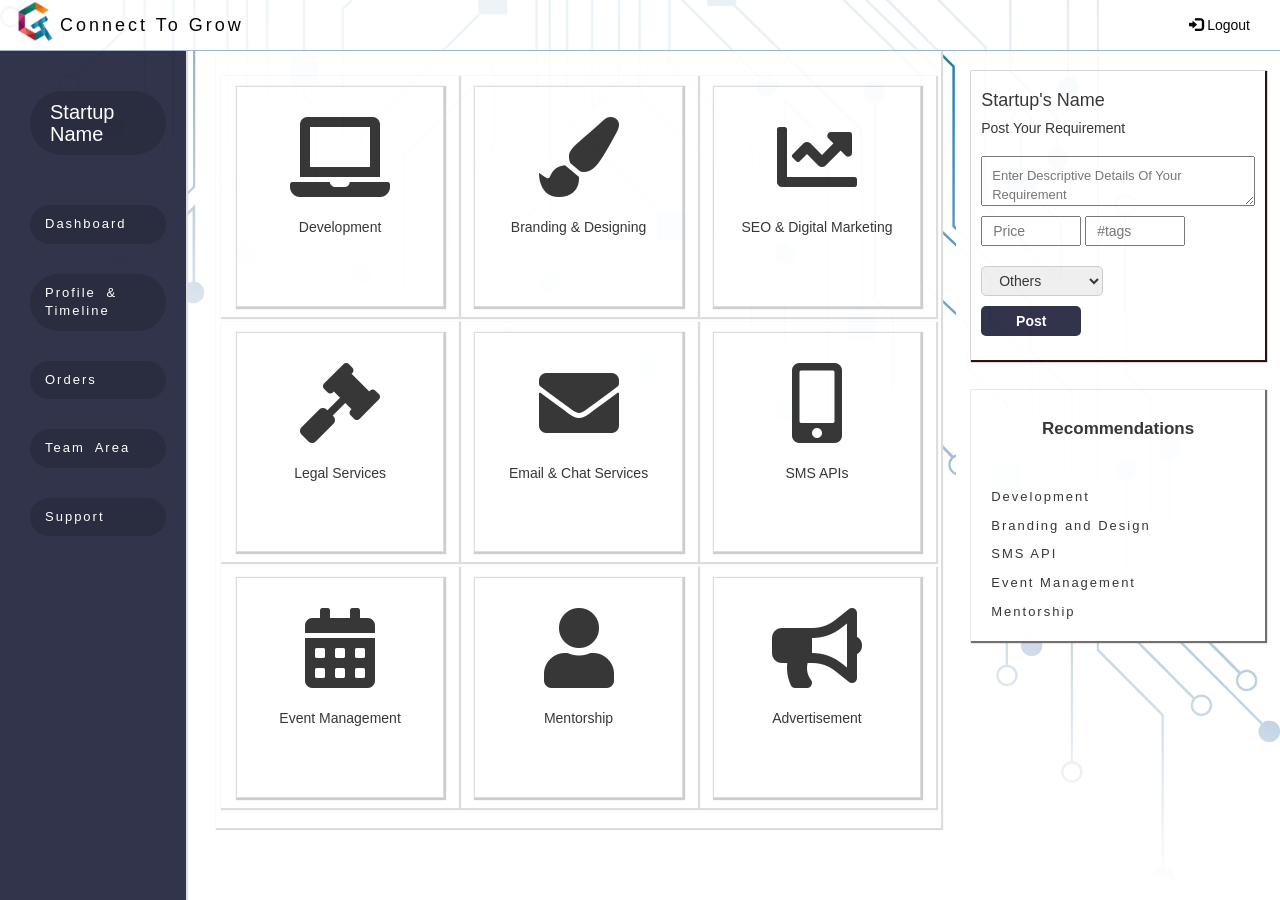
==== pages/home.html @ d9e1354b "Initial Commit" ====
<html>
<head>
	<title>Connect To Grow</title>

	<meta charset="utf-8">

    <meta http-equiv="X-UA-Compatible" content="IE=edge">

    <meta name="theme-color" content="#fff">

    <meta name="viewport" content="width=device-width, initial-scale=1.0">

    <link rel="manifest" href="manifest.json">

    <link rel="stylesheet" type="text/css" href="../css/style.css">
    <link rel="stylesheet" type="text/css" href="../css/loader.css">
    <link rel="stylesheet" type="text/css" href="../css/orders.css">
		<link rel="stylesheet" type="text/css" href="../css/teamarea.css">
		<link rel="stylesheet" type="text/css" href="../css/support.css">
    <link rel="stylesheet" type="text/css" href="../css/profile.css">
    <link rel="stylesheet" type="text/css" href="../css/animate.css">
    <link rel="icon" type="image/png" sizes="96x96" href="../images/favicon.png">
		<script type="text/javascript" src="../js/backend.js"></script>
		<script type="text/javascript" src="../js/api.rpc.js"></script>
		<script>
		async function apihandler(api)
		{
				if((await api.islogin()).data.login==false)
					window.location.href = "/";
		}
		setAPI(apihandler);
		</script>

    <style type="text/css">
      .defaultcont
      {
        /* background-image: url('../images/bg3.png');
        background-size: cover; */
        min-height: 100%;
        min-height: 100% !important;
      }
      body{
        background-image: url('../images/bg3.png');
        background-size: cover;
        background-position-y: 102%;
      }

    .brandname{
      font-family: calibri;
      float: left;
      line-height: 0.357 !important;
			font-size: 25px;
    }
    </style>

  </head>
<body class="animated fadeIn">
	<nav class="navbar navbar-inverse header" >
  <div class="container-fluid">
    <div class="navbar-header">
			<img src="../images/logo.png" class="logos">
      <a class="navbar-brand" href="#homenew" style="color:#000;">Connect To Grow</a>
			<button type="button" class="navbar-toggle" data-toggle="collapse" data-target="#myNavbar" id="hamburger">
        <span class="icon-bar" style="background:#000;"></span>
        <span class="icon-bar"style="background:#000;"></span>
        <span class="icon-bar"style="background:#000;"></span>
      </button>
    </div>
    <div class="collapse navbar-collapse in" id="myNavbar">
				<div class="profiledata" id="collapseconsole" style="margin-left:-15px;margin-right:-15px;">
					<h2 id="startup_cap_dash_1">Startup Name</h2>
					<ul class="menu">
						<a href="#homenew"><li>Dashboard</li></a>
						<a href="#profile"><li>Profile & Timeline</li></a>
						<a href="#orders"><li>Orders</li></a>
						<a href="#teamarea"><li>Team Area</li></a>
						<a href="#support"><li>Support</li></a>
						<a href="#" onclick="logout();"><li>Logout</li></a>
					</ul>
				</div>

      <ul class="nav navbar-nav navbar-right" id="navlogout">
        <li><a href="#" style="color:#000;" onclick="logout();"><span class="glyphicon glyphicon-log-in" style="color: #000;"></span> Logout</a></li>
      </ul>
    </div>
  </div>
</nav>
	<div class="row maincont" id=mainRow>
		<div class="col-sm-2 profile" >
			<div class="profiledata" id="mainconsole">
				<h2 id="startup_cap_dash_2">Startup Name</h2>
				<ul class="menu">
					<a href="#homenew"><li>Dashboard</li></a>
					<a href="#profile"><li>Profile & Timeline</li></a>
					<a href="#orders"><li>Orders</li></a>
					<a href="#teamarea"><li>Team Area</li></a>
					<a href="#support"><li>Support</li></a>
				</ul>
			</div>
		</div>

    </div>
    <!-- Sections will come here -->
  </body>
  <link rel="stylesheet" href="https://use.fontawesome.com/releases/v5.0.9/css/all.css" integrity="sha384-5SOiIsAziJl6AWe0HWRKTXlfcSHKmYV4RBF18PPJ173Kzn7jzMyFuTtk8JA7QQG1" crossorigin="anonymous">

  <script src="https://code.jquery.com/jquery-3.2.1.min.js" integrity="sha256-hwg4gsxgFZhOsEEamdOYGBf13FyQuiTwlAQgxVSNgt4=" crossorigin="anonymous"></script>

    <link rel="stylesheet" href="https://cdnjs.cloudflare.com/ajax/libs/font-awesome/4.7.0/css/font-awesome.min.css">

    <script type="text/javascript" src="https://maxcdn.bootstrapcdn.com/bootstrap/3.3.7/js/bootstrap.min.js"></script>

    <link rel="stylesheet" type="text/css" href="https://maxcdn.bootstrapcdn.com/bootstrap/3.3.7/css/bootstrap.min.css">

    <link rel="stylesheet" href="https://use.fontawesome.com/releases/v5.0.9/css/all.css" integrity="sha384-5SOiIsAziJl6AWe0HWRKTXlfcSHKmYV4RBF18PPJ173Kzn7jzMyFuTtk8JA7QQG1" crossorigin="anonymous">

    <link href="https://fonts.googleapis.com/css?family=Josefin+Sans|Passion+One|Prompt" rel="stylesheet">

    <link href="https://fonts.googleapis.com/css?family=Fira+Sans" rel="stylesheet">

      <script  src="../js/loader.js"></script>
      <script type="text/javascript" src="../js/fetchClient.js"></script>
      <script type="text/javascript">
            var allModules={};
            const mainBox=document.getElementById('mainRow');
            const sideBarHTML=mainBox.innerHTML;
            async function getModule(fileName)
            {
                if(allModules[fileName])return allModules[fileName]
                debugger;
                var html=await fetch("/pages/"+fileName+'.html').then((d)=>d.text());
                allModules[fileName]=html;
                return html;
            }
            async function showModule(html) {
                  mainBox.innerHTML=sideBarHTML+html;
                  func();
                  hamburger.click();
            }
            async function loadModule(fileName)
            {
                showModule(loaderHTML)
                showModule(await getModule(fileName));
            }
      </script>
      <template id=loaderTemplate ><div class="col-sm-10 defaultcont" style="">

        <div id="loader">

            <div class='body'>
            <span>
              <span></span>
              <span></span>
              <span></span>
              <span></span>
            </span>
            <div class='base'>
              <span></span>
              <div class='face'></div>
            </div>
            </div>
            <div class='longfazers'>
            <span></span>
            <span></span>
            <span></span>
            <span></span>
            </div>
            <div id="l">
            <h1>Redirecting</h1>
            </div>

            </div>
      </template>
      <script>
        var loaderHTML=document.querySelector('#loaderTemplate').innerHTML;
        showModule(loaderHTML);
      </script><script>
      function extractAndCallHashFunc(url)
      {
        var fileName=url.split('#')[1];
          loadModule(fileName);

      }
      window.onhashchange=(e)=>extractAndCallHashFunc(e.newURL);
      document.location.hash?extractAndCallHashFunc(document.location.hash):document.location.hash='homenew';
      </script>
      <script type="text/javascript">
         async function myFunction(val){
           debugger
           var serviceName=val.innerText.trim();
           var deals=await api.deals.getDeal([],{service:{shortDescription:serviceName}})
              var posts= ``
              for(let each of deals.data)
              {
                  posts+=`<div class="timeline"><div class="requests"><h1>${each.shortDescription}</h1><h5>By Startup Name</h5><hr><p>${each.longDescription}<br><p class="budget-display">5000</p></p><hr><button class="flag"><i class="fa fa-map-marker" aria-hidden="true"></i>Request</button><button class="money"><i class="fa fa-money" aria-hidden="true"></i>Apply</button><hr style="border: 2px solid #DBDBDB"></div></div>`
              }
      
             var id="#"+val.id;
             document.querySelector(id).parentNode.parentNode.parentNode.style.display="none";
             var node = document.querySelector("#"+val.id).childNodes[5];
             var html = node.innerHTML;
   					var filtersecmob='<div class="filtersecmobparent" style="float:right;margin-bottom:10px;"><span><strong>Sort By:</strong></span><select class="filtercategory"><option value="relevance">Relevance</option><option value="popularity">Popularity</option><option value="price-lowtohigh">Price -- Low to High</option><option value="price-hightolow">Price -- High to Low</option><option value="newest">Newest</option></select></div>'
   					var filtersec='<hr><ul class="filters"><strong>Sort By:</strong><li class="filteritem">Relevance</li><li class="filteritem">Popularity</li><li class="filteritem">Price -- Low to High</li><li class="filteritem">Price -- High to Low </li><li class="filteritem">Newest First</li></ul><hr style="border-color:#bfb9b9">'
             document.getElementById("dev-target").style.display="block";
             document.getElementById("dev-target").innerHTML='<div class="postsheader"><h2 style="display:inline">'+ html +'</h2><button class="goback" type="button" onclick="back(this)" id="return">Back</button>&nbsp;</div>'+filtersec+filtersecmob+'<div class="postsparent" style="overflow-y:scroll;height: calc(100% - 150px) !important;"> '+posts+'</div><div id="contain"></div>';
   					$(".filteritem").click(function(){
   						$(this).toggleClass("filteractive");
   					});

             }
             function back(element){
              document.getElementById("dev-target").style.display="none";
              document.querySelector('.midcontent').style.display="block";
             }
       </script>
			 <!--###################################### TeamAreaScript ############################################################-->
			 <script type="text/javascript">
			   var cards=`<div class="teamcards animated fadeIn">
					 <div class="row cardsrow">
						 <div class="col-sm-4" style="border-right: 1px solid #ccc;">
							 <div style="text-align:center;min-height:35%;"><br><br><img src="../images/startup.png" style="width: 100px;height:auto;"></div>
						 </div>
						 <div class="col-sm-8">
							 <p class="teammemberdetails">
								 <span class="teamfields">Member ID: </span><span>Team Name</span><br><br>
								 <span class="teamfields">Name:</span><span>Member Name</span><br><br>
								 <span class="teamfields">Designation: </span><span>Designation</span><br><br>
								 <span class="teamfields">Email:</span><span>Member Email</span><br><br>
								 <span class="teamfields">Contact Number:</span><span>Number</span><br><br>
							 </p>
							 <input type="submit" name="Submit" value="Remove" class="submit-btn removemember" onclick="this.parentElement.parentElement.parentElement.remove()">
						 </div>
					 </div>
				 </div>`
			   function addMember()
			   {
			     teamcardsparent.innerHTML+=cards;
			   }
				 function submitQuery()
				 {
					 if(supname.value==""||supemail.value==""||supcno.value==""||supquery.value=="")
					 {
						window.alert('Please fill the form correctly!');
					 }
					 else {
						 document.getElementById("queryform").reset();
						 window.alert('Your query has been submitted, we will contact you soon');

					 }

				 }


			 </script>
<script src="/js/deals.js"></script>
  </html>
---- css/style.css ----
html,body
{
	height: 100%;
	overflow-x: hidden;
	font-family: calibri;
	 scroll-behavior: smooth;
}

body > *
{
	opacity:0.98;
}
.bg
{
	height: 100%;
	background: url(../images/landing-bg-3.jpg) no-repeat center center fixed;
    -webkit-background-size: cover;
    -moz-background-size: cover;
    -o-background-size: cover;
    background-size: cover;
}
.bg-overlayer
{
	background-color: rgba(1,111,193,0.95);
	height: 100%;
	padding: 50px;
}
.bg-overlayer .dropdown-toggle
{
	background-color: transparent;
	border: 2px solid white;
	color: white;
	border-radius:2px;
	-webkit-transition:all 0.5s;
	height:40px;
	width: 40px;
	z-index: 3;
}
.bg-overlayer .dropdown-toggle:hover
{
	color: rgb(17,137,135);
	background-color: white;
}
.bg-overlayer .dropdown-toggle:focus
{
	outline: none;
}
.bg-overlayer .dropdown-menu
{
	margin-top: 20px;
}
.content h1
{
	font-family: 'Passion One', cursive;
	margin-top: 60px;
	font-size: 70px;
	margin-left: 20%;
	color: white;
}
.content .row .cool-sm-6
{
	padding-left: 20%;
}
.content .row .col-sm-6 p
{
	margin-left: 20%;
	color: #34403A;
	font-weight: bold;
	margin-bottom: 10px;
	font-size: 13px;
	font-family: 'Prompt', sans-serif;
}
.content .row .col-sm-6 p a
{
	color: #08415C;
	text-decoration: none;
}
.btn-xl
{
	border: 2px solid #F8333C;
	background-color:#F8333C;
	border-radius: 50px;
	height: 50px;
	width: 200px;
	color: white;
	font-size: 17px;
	display: inline-block;
	margin-top: 20px;
	margin-left: 20%;
	-webkit-transition:all 0.5s;
}
.btn-xl:hover
{
	background-color: transparent;
}
.btn-xl:focus
{
	outline: none;
}
.btn-xl-2
{
	border: 2px solid #00487C;
	background-color:transparent;
	border-radius: 50px;
	height: 50px;
	width: 200px;
	color: white;
	font-size: 17px;
	margin-left:20%;
	display: inline-block;
	margin-top: 20px;
	-webkit-transition:all 0.5s;
}
.btn-xl-2:hover
{
	background-color: #FFBA08;
}
.btn-xl-2:focus
{
	outline: none;
}
.section_2
{
	padding:50px;
	padding-left: 0px;
	padding-bottom: 20px;
}
.section_2 .row .col-sm-7
{
	padding-top: 60px;
}
.section_2 .row .col-sm-5
{
	padding-top: 30px;
}
.section_2 .row .col-sm-5 h1
{
	font-family: 'Josefin Sans', sans-serif;
	font-size: 30px;
	margin-bottom: 80px;
}
.section_2  .row .col-sm-5 p
{
	color: #545454;
	font-size: 15px;
	line-height: 20px;
}
.section_2 .row .col-sm-5 p h4
{
	font-weight:bolder;
	font-family: 'Passion One', cursive;
	display: inline;
	height: 40px;
}
.bullet
{
	display: inline-block;
	margin-right: 10px;
	height: 40px;
	width: 40px;
	border-radius: 50%;
	background-color:#35A7FF;
	padding: 10px;
	padding-left: 15px;
	color: white;
	font-weight: bolder;
}
.details
{
	margin-top: 20px;
	margin-bottom: 30px;
}
/*############################################################################################*/
.tags
{
	background-color: #2D3047;
	height: 100%;
	position: fixed;
	padding: 10px;
	color: white;
}
.tags h2
{
	font-size: 20px;
	margin-left: 10px;
	background-color:#25283B;
	padding: 10px;
	border-radius: 50px;
	padding-left: 20px;
}
.menu
{
	list-style: none;
	margin-left: -30px;
	margin-top: 50px;
}
.menu li
{
	margin-top: 30px;
	font-size: 13px;
	word-spacing: 5px;
	letter-spacing:2px;
	background-color: #25283B;
	border-radius: 50px;
	padding: 10px;
	padding-left: 15px;
}
.search-in
{
	width: 85%;
	margin-left: 10px;
	display: inline;
	background-color: #25283B;
	border: 0px;
	border-radius: 50px;
	border-top-right-radius:0px;
	border-bottom-right-radius:0px;
	height: 30px;
	padding: 5px;
	padding-left: 10px;
}
.search-btn
{
	display: inline;
	background-color: #25283B;
	border: 0px;
	border-radius: 50px;
	border-top-left-radius:0px;
	border-bottom-left-radius:0px;
	height: 30px;
	padding: 5px;
	margin-left: -10px;
}
#search ::-webkit-input-placeholder
{
	font-family: 'Prompt', sans-serif;
	color: white;
	font-size: 15px;
}
/*#############################################################################################*/
.stories
{
	padding: 8px;
	background-color:#F0F0F0;
	min-height: 100%;
	padding-bottom: 10px;
}
.stories h1
{
	font-size: 20px;
	font-family: 'Fira Sans', sans-serif;
}
.stories h4
{
	font-weight: bolder;
	color:#696969;
}
.stories h5
{
	font-size: 12px;
	font-weight: bold;
}
.icon
{
	height: 50px;
}
.post
{
	background-color: white;
	border-radius: 10px;
	padding: 20px;
}
.txt-lg
{
	width: 100%;
	max-width: 100%;
	min-width: 100%;
	height: 50px;
	max-height: 300px;
	min-height: 50px;
	padding: 10px;
	font-size: 13px;
	margin-top: 10px;
}
.txt-sml
{
	height: 30px;
	width: 100px;
	margin-top: 10px;
	padding: 10px;
}
.submit-btn
{
	margin-top: 10px;
	border: 0px;
	height: 30px;
	width: 100px;
	background-color: #2D3047;
	color: white;
	font-weight: bold;
	border-radius: 5px;
}
.timeline
{
	background-color: white;
	border-radius: 5px;
	padding: 10px;
	margin-top: 5px;
}
.requests
{
	padding-left: 10px;
}
.requests h1
{
	font-weight: bolder;
	color: #383838;
}
.budget-display
{
	background-color: #D9D9D9;
	padding: 7px;
	font-weight: bolder;
	margin-top: 20px;
	width: 100px;
	text-align: center;

}
.flag
{
	border: 2px solid #D7263D;
	background-color: transparent;
	border-radius: 50px;
	height: 35px;
	width: auto;
	padding: 1px;
	color: #D7263D;
	font-weight: bold;
	padding-left: 10px;
	padding-right: 10px;
	margin-left: 20px;
	-webkit-transition:all 0.25s;
}
.flag:hover
{
	background-color: #D7263D;
	color: white;
}
.money
{
	border: 2px solid #FFC125;
	background-color: transparent;
	border-radius: 50px;
	height: 35px;
	width: auto;
	padding: 5px;
	color: #FFC125;
	font-weight: bold;
	padding-left: 10px;
	padding-right: 10px;
	margin-left: 20px;
}
/*##############################################################################################################*/
.head
{
	background-color: #55828B;
	padding: 5px;
	height:60px;
	padding-left: 15px;
	padding-right: 15px;
	color: white;
	font-weight: bold;
	font-size: 15px;
}
.head .icon
{
	margin-top: 0px;
}
.chat-option
{
	float: right;
	background-color: #55828B;
	height: 30px;
	width: 30px;
	border: 0px;
	margin-top: 10px;
}
.message-container
{
	height: 77%;
	background-image: url(../images/chat-bg.jpg);
	background-size: auto 80%;
	border: 1px solid #C9C9C9;
}
.attachments
{
	background-color: #55828B;
	height: 30px;
}
.attachments button
{
	border: 0px;
	height: 30px;
	background-color: transparent;
	color: white;
	margin-left: 20px;
}
.attachments button:focus
{
	outline: none;
}
.input
{
	border:1px solid #C9C9C9;
	background-color:white;
	height: 61px;
	border-bottom: none;
	padding: 10px;
}
.message-input-box
{
	width: 80%;
	border: 0px;
	height: 100%;
	font-size: 15px;
	background-color: transparent;
	border-bottom: 2px solid #55828B;
}
.message-input-box:focus
{
	outline: none;
}
.message-send
{
	color: #55828B;
	font-size: 35px;
	border: 0px;
	background-color: transparent;
}
.msg-left font
{
	background-color: #44AF69;
	padding: 10px;
	color: white;
	border-radius: 50px;
	max-width: 80%;
	margin-top: 20px;
}
.msg-left
{
	margin-top: 20px;
	margin-left: 10px;
}
/*##########################################################################################################*/
.contacts
{
	padding:10px;
	padding-top: 0px;
}
.contacts h3
{
	font-size: 15px;
	font-weight: bolder;
	color: #575757;
	word-spacing: 10px;
}
.contact-list .col-sm-3
{
	text-align: center;
}
.contact-icon
{
	height: 30px;
	width: 30px;
	background-color: #E16171;
	border-radius: 50%;
	padding: 7px;
	color: white;
}
.name
{
	font-weight: bolder;
	color: #575757;
	margin-left:-15px;
	margin-top: -3px;
}
.email
{
	font-weight: bold;
	font-size: 12px;
	margin-top: -9px;
	margin-left: -15px;
	color: #8A8A8A;
}
/*#########################################################################################*/
.login
{
	height: 100%;
	overflow: hidden;
}
.box-container
{
	background-color: #2D3047;
	min-height: 100% !important;
	text-align: center;
	padding:50px;
	padding-top: 80px;
	color: white;
}
.box-container h1
{
	font-family: 'Josefin Sans', sans-serif;
}
.txt-sml-2
{
	height: 50px;
	width: 60%;
	margin-top: 30px;
	border: 2px solid #25283B;
	background-color: #25283B;
	color: white;
	border-radius: 50px;
	font-size: 15px;
	padding: 10px;
	padding-left: 20px;
	font-weight: bolder;
	-webkit-transition:all 0.5s;
}
.txt-sml-2:focus
{
	outline: none;
	background-color:rgba(255,255,255,1);
	color: #595959;
}
.txt-sml:hover
{
	border: 2px solid #25283B;
	background-color:rgba(255,255,255,1);
	color: #595959;
}
.btn-sml-2
{
	height: 40px;
	border: 0px;
	background-color: white;
	width: 30%;
	color: #595959;
	font-weight: bolder;
	margin-top: 30px;
	border-radius: 2px;
}
.btn-sml-2:focus
{
	outline: none;
}
.box-container  a
{
	color: white;
}
.box-container font
{
	margin-right: 10px;
	margin-left: 10px;
}
.box-container-2, .box-container-4
{
	text-align: center;
	padding: 50px;

}
.logo-lg
{
	height: 150px;
}
.box-container-2 h1 , .box-container-4 h1
{
	font-family: 'Quicksand', sans-serif;
	letter-spacing: 5px;
	word-spacing: 10px;
}
.box-container-2 p
{
	padding-left: 100px;
	padding-right: 100px;
	margin-top: 30px;
	font-size: 19px;
	line-height: 32px;
	letter-spacing: 1.5px;
	word-spacing: 7px;
}
/*####################################################################################*/
.box-container-3
{
	background-color: #2D3047;
	min-height: 100% !important;
	color: white;
	padding: 50px;
	text-align: center;
	padding-top: 100px;
}
.box-container-3 h1
{
	font-family: 'Josefin Sans', sans-serif;
}
.box-container-3 p
{
	font-family: 'Josefin Sans', sans-serif;
	margin-top: 30px;
	letter-spacing: 1px;
	word-spacing: 3px;
}
.box-container-3 .btn-lg
{
	height: 50px;
	width: 300px;
	margin-top: 40px;
	border: 0px;
	background-color: #25283B;
	border-radius: 50px;
	font-size: 17px;
	font-family: 'Josefin Sans', sans-serif;
	text-align: center;
}
.box-container-3 .btn-lg:focus
{
	outline: none;
}
.box-container-4
{
	padding-right: 100px;
	padding-left: 100px;
}
.startup
{
	height: 200px;
	float: left;
}
.freelancer
{
	height: 200px;
	float: right;
}
.specialize
{
	padding: 25px;
	font-size: 24px;
	font-family: 'Josefin Sans', sans-serif;

}
.specialize font
{
	color: #66CD00;
	font-weight: bold;
}
.link-down
{
	height: 50px;
	margin-top: 80px;
	width: 30px;
	border: 0px;
	background-color:#5CACEE;
	border-radius: 50px;
	color: white;
	-webkit-animation-name:updown;
	-webkit-animation-duration:3s;
	-webkit-animation-timing-function:linear;
	-webkit-animation-iteration-count:infinite;
}
@keyframes updown
{
	0%{margin-top: 80px;}
	50%{margin-top: 60px;}
	100%{margin-top: 80px;}
}
.link-down:focus
{
	outline: none;
}
.hidden
{
	display: none;
}
.error
{
	color: white;
	font-weight: bold;
	text-decoration: underline;
}
.success
{
	color: #006400;
	font-weight: bold;
	text-decoration: underline;
}
.center
{
	text-align: center !important;
}
.forgot-icon
{
	height: 150px;
}
.forgot-pass
{
	font-family: 'Passion One', cursive;
	color: #404040;
	letter-spacing: 1.5px;
	word-spacing: 5px;
	font-size: 50px;
	margin-top: 100px;
}
.forgot-pass-sub
{
	font-weight: bold;
	color: #ADADAD;
}
.txt-sml-3
{
	height: 40px;
	width: 300px;
	margin-top: 30px;
	border: 2px solid #DBDBDB;
	border-radius: 5px;
	padding: 10px;
}
.txt-sml-3:focus
{
	outline: none;
}
.link
{
	font-size: 12px;
	font-family: 'Josefin Sans', sans-serif;
}
.btn-sml-3
{
	height: 40px;
	padding: 10px;
	width:200px;
	background-color: #2D3047;
	color: white;
	border: 0px;
	border-radius: 5px;
	font-family: 'Josefin Sans', sans-serif;
	-webkit-transition:all 0.5s;
}
.btn-sml-3:hover
{
	background-color: #25283B;
}
.btn-sml-3:focus
{
	outline: none;
}
.bg-cont
{
	height: 100%;
}
.complete-reg
{
	height: 100%;
	background: url(../images/bg.jpg) no-repeat center center fixed;
    -webkit-background-size: cover;
    -moz-background-size: cover;
    -o-background-size: cover;
    background-size: cover;
    padding: 0px;
}
.overlayer
{
	width: 100%;
	height: 100%;
	background-color: rgba(58,67,91,0.95);
	padding-top: 80px;
	padding-right: 0px;
	padding-left: 0px;
}
.main-cont
{
	width: 65%;
	background-color: white;
	min-height:100px;
	margin: auto;
	border-radius: 5px;
	padding-top: 30px;
	padding-bottom: 30px;
	border-top-left-radius: 0px;
	border-top-right-radius: 0px;
}
.overlayer h1
{
	font-family: 'Josefin Sans', sans-serif;
	color: white;
	font-size: 25px;
	margin-bottom: 20px;
}
.over-head
{
	width: 65%;
	background-color:#30374D;
	height:70px;
	margin: auto;
	border-radius: 5px;
	padding-top:10px;
	border-bottom-left-radius: 0px;
	border-bottom-right-radius: 0px;
}
.main-cont h4
{
	font-family: 'Josefin Sans', sans-serif;
}
.main-cont p
{
	color: #5E5E5E;
}
.error-bg
{
	height: 100%;
	width: 100%;
	background: url(../images/world.jpg) no-repeat center center fixed;
    -webkit-background-size: cover;
    -moz-background-size: cover;
    -o-background-size: cover;
    background-size: cover;
    text-align: center;
}
.error-over-layer
{
	height: 100%;
	width: 100%;
	background-color:rgba(58,67,91,0.95);
	color: white;
	padding-top: 120px;
}
.error-over-layer h1
{
	margin-top: 0px;
	font-family: 'Josefin Sans', sans-serif;
	font-size: 80px;
}
.error-over-layer div
{
	margin: auto;
	width: 50%;
	font-family: 'Josefin Sans', sans-serif;
	margin-top: 50px;
	font-size: 17px;
}
.error-over-layer button
{
	height: 40px;
	width: 150px;
	color: black;
	background-color: rgba(255,255,255,0.9);
	border:0px;
	margin-top: 30px;
	border-radius: 5px;
	-webkit-transition:0.5s;
	margin-left: 20px;
}
.error-over-layer button:hover
{
	background-color: rgba(255,255,255,1);
}
/*################################################################################################################################*/
/*New CSS Home*/
.logo
{
	max-width: 40px;
	height: auto;

}
.logos{
float: left;
height: auto;
width: 40px;
margin-right: 5px;
}
.header
{
	border:0px !important;
  border-bottom: 1px solid #97b6d2 !important;
	border-radius:0px !important;

	background: #ffffffe8 !important;
	color: #000 !important;
	margin-bottom: 0px !important;

	/* padding:2%;
	margin-left: 50px !important;
	margin-right: 50px !important; */

}
#collapseconsole{
	display: none;
}
.search-container {
  float: right;
}
.nav_custom{
	background-color: #2D3047 !important;
}
.navbar-brand
{
		font-family: 'Quicksand', sans-serif;
    letter-spacing: 3px;
}
.maincont
{
	height: calc(100% - 51px);
	margin-right: 0px !important;
	/* margin-left: 20px !important;
	margin-right:20px !important; */

}
.profile
{
	/* min-height: 100% !important; */
}
.profiledata
{
	padding:20px;
	box-shadow: 1px 1px 1px 1px #ddd;
	background: #2D3047;
	color: white;
	min-height: 100% !important;
}
.profiledata h2
{
	font-size: 20px;
	margin-left: 10px;
	background-color: #25283B;
	padding: 10px;
	padding-left: 10px;
	border-radius: 50px;
	padding-left: 20px;
}
.services_suggestions
{
	padding: 10px;
	box-shadow: 1px 1px 1px 1px #716d6d;
}
.services_suggestions h2
{
	font-size: 17px;
	font-weight: bold;

}
.content
{
	padding: 20px;
	box-shadow: 1px 1px 1px 1px #ddd;
}
.menu_recom
{
	list-style: none;
	margin-left: -30px;
	margin-top: 50px;
}
.menu_recom li
{
	margin-top: 10px;
	font-size: 13px;
	letter-spacing:2px;

}
/*#########################################################Grid Style*/
.midcontent{
	padding: 20px;
	box-shadow: 1px 1px 1px 1px #ddd;
	max-height: 100%;
	/* overflow-y:scroll; */


}
.maincont
{
	overflow: hidden;
}
.searvicecont
{
	padding: 20px;
	border:1px solid #ddd;
	height: 26%;
	padding-top: 30px;
	box-sizing: border-box;
	text-align: center;
	box-shadow: 1px 1px 1px 1px #ccc;
}
.ficons{
	font-size: 80px !important;
}
.service
{
	margin-top: 5px;
}
.servicecol
{
	box-shadow: 1px 1px 1px 1px #ddd;
	/* //margin:1px; */
    padding: 10px 5px;
		cursor:pointer;
}
.searvicecont:before,.searvicecont:after{
  content:'';
  position:absolute;
  top:0;
  right:0;
  height:2px;
  width:0;
  background: black;
  transition:400ms ease all;
}
.searvicecont:after{
  right:inherit;
  top:inherit;
  left:0;
  bottom:0;
}
.searvicecont:hover:before,.searvicecont:hover:after{
  width:100%;
  transition:800ms ease all;
}
/* Filters Section */
.filters
{
	list-style: none;
}
.filters li
{
	display:inline-block;
	margin-left: 2%;
	height: 20px
}
.filters li:hover
{
	  border-bottom: 2px solid #2874f0;
		cursor: pointer;
}
.goback
{
	display: inline;
	float:right;
	border: 0px;
  height: 30px;
  background-color: #2D3047;
  color: white;
  font-weight: bold;
	width: 55px;
  border-radius: 5px;
}
.postsheader
{
	text-align: center;
}
.filtersecmobparent
{
	display: none;
}
/* After Grid*/
.serviceafter{
	display: none;
	padding: 20px;
    box-shadow: 1px 1px 1px 1px #ccc;
		height: calc(100% - 10px) !important;
}
.filteractive
{
	color: #2874f0;
	border-bottom: 2px solid #2874f0;
}
/*Dashboard Links*/
.menu a:visited
{
	color: #fff;
}
.menu a
{
	color:#fff;
}
.menu a:hover
{
	text-decoration: none;
	color:#fff;
}
/*Timeline headings*/
.requests h1
{
	font-size: 20px;
}
/* Req Form style */
.reqformcont
{
	box-shadow: 1px 1px 1px 1px #290d0d;
	padding: 10px;
	margin-top: 20px;
	margin-bottom: 10%;
}
select
{
	  padding: 5px;
    text-indent: 8;
    border: 1px solid #ccc;
    border-radius: 5px;
}
/* Getting Started CSS */
.aboutctgcont
{
	  font-size: 19px;
    line-height: 32px;
    letter-spacing: 1.5px;
    word-spacing: 7px;
}
/*Responsive CSS*/
@media screen and (max-width: 480px){

	.midcontent{

		max-height: none;
		overflow-y: unset !important;
	}
	.maincont {
	    margin-left: 20px !important;
	    margin-right: 20px !important;
			overflow: unset !important;
	}
	.ficons {
    	font-size: 60px !important;
	}
	.services_suggestions{

		display: none;
	}
	.brandname{
		   /* font-size: 6vw !important; */
	}
	.logos{
		margin-right:

		/* width: 10vw !important; */
	}
	#collapseconsole{
		display: block;
	}
	#mainconsole
	{
		display: none;
	}
	#navlogout
	{
		display: none;
	}
	.navbar-header
	{
		display: grid;
    height: 50px;
    grid-template-columns: 17px 50px 1fr 59px;
    width: calc(100% + 30px);
    justify-items: center;
	}
	.profiledata
	{
		min-height:70% !important;
	}
	.filtercategory{
		display: inline-block;
	}
	.filters
	{
		display: none;
	}
	.postsparent
	{

		clear:both;
	}
}
/* @media screen and (max-width: 1300px){

		body{
			overflow-y: unset !important;
		}

    .navbar-nav {
    float: left;
    margin: 0;
    width: 690px !important;
	}

	.navbar-nav>li {
    float: left;
    width: 115px !important;
    text-align: center !important;
	}
} */

@media only screen and (min-width: 1400px){

		.serviceafter
		{
			max-height: unset !important;

		}
		/* .postsparent
		{
			height: 80% !important;
			max-height: unset !important;
		} */
    /* .navbar-nav {
    float: left;
    margin: 0;
    width: 840px !important;
	}
	.navbar-nav>li {
    float: left;
    width: 140px !important;
    text-align: center !important;
	} */
}
@media only screen and (max-width: 768px){

	#collapseconsole{
		display: block;
	}
	#mainconsole
	{
		display: none;
	}
	#navlogout
	{
		display: none;
	}
	.profiledata
	{
		min-height:70% !important;
	}
	.filtercategory{
		display: inline-block;
	}
	.filters
	{
		display: none;
	}
	.postsparent
	{

		clear:both;
	}
	.services_suggestions{

		display: none;
	}
	.midcontent{

		max-height: none;
		overflow-y: unset !important;
	}
	.maincont {
			margin-left: 20px !important;
			margin-right: 20px !important;
			overflow: unset !important;
	}
	.maincont .col-sm-7
	{
		background: #ffffffd6;
	}
	.box-container-4
	{
		overflow-y: unset !important;
	}
	.login
	{
		overflow: unset;
	}
}
---- css/loader.css ----
@import url(https://fonts.googleapis.com/css?family=Open+Sans:300);
body {
  background-image: url('../bg.png');
  background-repeat: no-repeat;
  overflow-x: hidden;
}

#l h1 {
  position: absolute;
  font-family: 'Open Sans';
  font-weight: 600;
  font-size: 12px;
  text-transform: uppercase;
  left: 50%;
  top: 58%;
  margin-left: -20px;
}

.body {
  position: absolute;
  top: 50%;
  margin-left: -50px;
  left: 50%;
  animation: speeder .4s linear infinite;
}
.body > span {
  height: 5px;
  width: 35px;
  background: #000;
  position: absolute;
  top: -19px;
  left: 60px;
  border-radius: 2px 10px 1px 0;
}

.base span {
  position: absolute;
  width: 0;
  height: 0;
  border-top: 6px solid transparent;
  border-right: 100px solid #000;
  border-bottom: 6px solid transparent;
}
.base span:before {
  content: "";
  height: 22px;
  width: 22px;
  border-radius: 50%;
  background: #000;
  position: absolute;
  right: -110px;
  top: -16px;
}
.base span:after {
  content: "";
  position: absolute;
  width: 0;
  height: 0;
  border-top: 0 solid transparent;
  border-right: 55px solid #000;
  border-bottom: 16px solid transparent;
  top: -16px;
  right: -98px;
}

.face {
  position: absolute;
  height: 12px;
  width: 20px;
  background: #000;
  border-radius: 20px 20px 0 0;
  transform: rotate(-40deg);
  right: -125px;
  top: -15px;
}
.face:after {
  content: "";
  height: 12px;
  width: 12px;
  background: #000;
  right: 4px;
  top: 7px;
  position: absolute;
  transform: rotate(40deg);
  transform-origin: 50% 50%;
  border-radius: 0 0 0 2px;
}

.body > span > span:nth-child(1),
.body > span > span:nth-child(2),
.body > span > span:nth-child(3),
.body > span > span:nth-child(4) {
  width: 30px;
  height: 1px;
  background: #000;
  position: absolute;
  animation: fazer1 .2s linear infinite;
}

.body > span > span:nth-child(2) {
  top: 3px;
  animation: fazer2 .4s linear infinite;
}

.body > span > span:nth-child(3) {
  top: 1px;
  animation: fazer3 .4s linear infinite;
  animation-delay: -1s;
}

.body > span > span:nth-child(4) {
  top: 4px;
  animation: fazer4 1s linear infinite;
  animation-delay: -1s;
}

@keyframes fazer1 {
  0% {
    left: 0;
  }
  100% {
    left: -80px;
    opacity: 0;
  }
}
@keyframes fazer2 {
  0% {
    left: 0;
  }
  100% {
    left: -100px;
    opacity: 0;
  }
}
@keyframes fazer3 {
  0% {
    left: 0;
  }
  100% {
    left: -50px;
    opacity: 0;
  }
}
@keyframes fazer4 {
  0% {
    left: 0;
  }
  100% {
    left: -150px;
    opacity: 0;
  }
}
@keyframes speeder {
  0% {
    transform: translate(2px, 1px) rotate(0deg);
  }
  10% {
    transform: translate(-1px, -3px) rotate(-1deg);
  }
  20% {
    transform: translate(-2px, 0px) rotate(1deg);
  }
  30% {
    transform: translate(1px, 2px) rotate(0deg);
  }
  40% {
    transform: translate(1px, -1px) rotate(1deg);
  }
  50% {
    transform: translate(-1px, 3px) rotate(-1deg);
  }
  60% {
    transform: translate(-1px, 1px) rotate(0deg);
  }
  70% {
    transform: translate(3px, 1px) rotate(-1deg);
  }
  80% {
    transform: translate(-2px, -1px) rotate(1deg);
  }
  90% {
    transform: translate(2px, 1px) rotate(0deg);
  }
  100% {
    transform: translate(1px, -2px) rotate(-1deg);
  }
}
.longfazers {
  position: absolute;
  width: 100%;
  height: 100%;
}
.longfazers span {
  position: absolute;
  height: 2px;
  width: 20%;
  background: #000;
}
.longfazers span:nth-child(1) {
  top: 20%;
  animation: lf .6s linear infinite;
  animation-delay: -5s;
}
.longfazers span:nth-child(2) {
  top: 40%;
  animation: lf2 .8s linear infinite;
  animation-delay: -1s;
}
.longfazers span:nth-child(3) {
  top: 60%;
  animation: lf3 .6s linear infinite;
}
.longfazers span:nth-child(4) {
  top: 80%;
  animation: lf4 .5s linear infinite;
  animation-delay: -3s;
}

@keyframes lf {
  0% {
    left: 200%;
  }
  100% {
    left: -200%;
    opacity: 0;
  }
}
@keyframes lf2 {
  0% {
    left: 200%;
  }
  100% {
    left: -200%;
    opacity: 0;
  }
}
@keyframes lf3 {
  0% {
    left: 200%;
  }
  100% {
    left: -100%;
    opacity: 0;
  }
}
@keyframes lf4 {
  0% {
    left: 200%;
  }
  100% {
    left: -100%;
    opacity: 0;
  }
}
---- css/orders.css ----
.order-content{

	width: 100%;
	height: auto;
	box-shadow: 1px 1px 1px 1px #ccc;
}
.orders{

	width: 100%;
}
.order-list{

	width: 100%;
	padding: 10px;
	background: #fff;

}
.upper-section{

	padding: 10px;
	box-shadow: 1px 1px 1px 1px #ccc;

}
.main-content,.lower-section{

	padding-top: 5px;
    box-shadow: 1px 1px 1px 1px #ccc;
}
.billing-info,.delivery-info,.details-order{

	padding: 20px;
	padding-top: 50px;

}
.order-image{

	padding: 20px;
	text-align: center;
}
.item-image{

	padding: 12px;
	width:75%;
	height: auto;
}
.right{

	text-align: right;
}
.paragraph{

	margin :0 !important;
	padding: 5px;
}
@media only screen  and (max-width:480px){


	.right{

		text-align: left;
	}
	.mob-pad{
		padding: 15px;
	}

}
@media only screen  and (min-width:480px){

	.item-image{
		width: 60%;
	}
}
---- css/teamarea.css ----
.teamareacont
{
  min-height: 90%;
}
.teamareaheader
{
  margin-bottom: 10px;
  text-align: center;
  border-bottom: 1px solid #bbb5b5;
}
.teamcardscontainer
{
  max-height:calc(100% - 50px);
  overflow-y: auto;
}
.teamcards
{
  box-shadow: 2px 3px 4px 3px #bbb5b5;
  border-radius: 15px;
  background: #fff;
  margin:2px;
  display: inline-block;
  padding:5px;
}
 .teamfields
{
  font-weight: bold;
}
.teammemberdetails
{
  margin-top: 10px;
  margin-left: 15px;
  margin-right: 15px;
}
.addteamformcont
{
  padding:10px;
  box-shadow: 2px 3px 4px 3px #bbb5b5;
  text-align: center;

}
.teaminput
{
  margin-bottom: 10px;
  padding: 5px;
  width: 200px;

}
.teamarea
{
  margin-top:10px;
}
.cardsrow
{
  overflow: hidden;
}
.removemember
{
  float: right;
}
@media only screen and (max-width: 768px){

  .teamcards
  {
    margin-top: 20px;
  }
  .teamcardscontainer
  {
    overflow-y: unset;
    text-align: center;
  }
  .removemember
  {
    float: none;
    margin-left: auto;
    margin-right: auto;
  }
  .teamcardscontainer
  {
    max-height: unset;
  }
}
---- css/support.css ----
.sup-name{
  border: 1px solid #ccc;
  padding: 5px;
  text-indent: 8;
  width: 49%;
  border-radius: 5px;
}
.supportform
{
  max-width: 60%;
  margin: auto;
  margin-top: 10px;
}
.frmcontent
{

  	padding: 20px;
    box-shadow: 1px 1px 20px 1px #ddd;
    background: #f5f5f5;
}
.description{

	width: 98% ;
	padding: 10px ;
	text-indent: 8 ;
	border-radius: 5px;
	resize: none;
}
@media only screen and (max-width: 768px){

  .supportform
  {
    max-width:unset;
  }
}
---- css/profile.css ----
.profilecont
{
  width: 100%;
  height: 40%;
  background: #2d3047;
  padding-top: 120px;

}
.proflogo
{
  box-shadow: 0px 10px 8px #888888;
  width: 160px;
  height:180px;
  margin:auto;
  background: #fff;
}
.profpart2
{
  margin-top: 60px;
  margin-left: unset !important;
  margin-right: unset !important;
}
.infoparent
{
  padding:10px;

}
.activityparent
{
  padding:10px;
}
.infocont
{
  margin-bottom: 20px;
  padding:5px;
  background: #fff;
  box-shadow: 5px 10px 8px #888888;

}
.activitycont
{
  padding:5px;
  background: #F0F0F0;
  box-shadow: 5px 10px 8px #888888;
}
.timelineactivity
{
  width: 90%;
  text-align: justify;
  margin: auto;
  margin-top: 20px;
  margin-bottom: 20px;
  padding-left:2px;
  padding-right: 2px;

}
.profdetailslist
{
  list-style: none;
  font-size: 13px;
  letter-spacing: 2px;
  margin-top: 15px;
}
.profdetailslistItems
{
  font-size: 15px;
  margin-top: 5px;
}
.requests h1
{
  font-size: 20px;
}

@media screen and (max-width: 480px){
  .profileparent
  {
    margin-left: -30px !important;
    margin-right: -30px !important;

  }
}
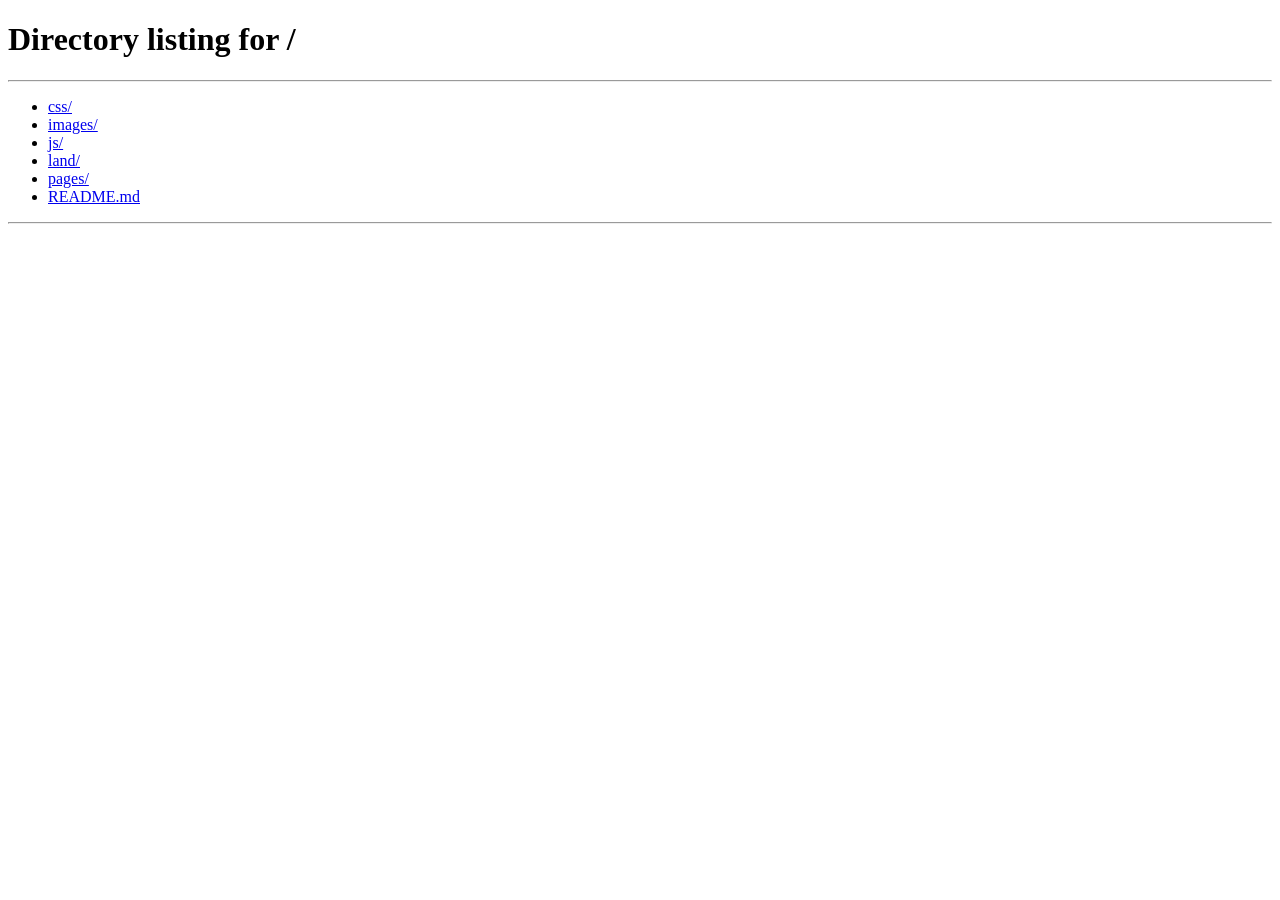
==== commit bb653c4d: "Home Lock+ Titles Posting etc" ====
--- a/pages/home.html
+++ b/pages/home.html
@@ -1,221 +1,263 @@
 <html>
+
 <head>
-	<title>Connect To Grow</title>
-
-	<meta charset="utf-8">
-
-    <meta http-equiv="X-UA-Compatible" content="IE=edge">
-
-    <meta name="theme-color" content="#fff">
-
-    <meta name="viewport" content="width=device-width, initial-scale=1.0">
-
-    <link rel="manifest" href="manifest.json">
-
-    <link rel="stylesheet" type="text/css" href="../css/style.css">
-    <link rel="stylesheet" type="text/css" href="../css/loader.css">
-    <link rel="stylesheet" type="text/css" href="../css/orders.css">
-		<link rel="stylesheet" type="text/css" href="../css/teamarea.css">
-		<link rel="stylesheet" type="text/css" href="../css/support.css">
-    <link rel="stylesheet" type="text/css" href="../css/profile.css">
-    <link rel="stylesheet" type="text/css" href="../css/animate.css">
-    <link rel="icon" type="image/png" sizes="96x96" href="../images/favicon.png">
-		<script type="text/javascript" src="../js/backend.js"></script>
-		<script type="text/javascript" src="../js/api.rpc.js"></script>
-		<script>
-		async function apihandler(api)
-		{
-				if((await api.islogin()).data.login==false)
-					window.location.href = "/";
-		}
-		setAPI(apihandler);
+  <title>Connect To Grow</title>
+
+  <meta charset="utf-8">
+
+  <meta http-equiv="X-UA-Compatible" content="IE=edge">
+
+  <meta name="theme-color" content="#fff">
+
+  <meta name="viewport" content="width=device-width, initial-scale=1.0">
+
+  <link rel="manifest" href="manifest.json">
+
+  <link rel="stylesheet" type="text/css" href="../css/style.css">
+  <link rel="stylesheet" type="text/css" href="../css/loader.css">
+  <link rel="stylesheet" type="text/css" href="../css/orders.css">
+  <link rel="stylesheet" type="text/css" href="../css/teamarea.css">
+  <link rel="stylesheet" type="text/css" href="../css/support.css">
+  <link rel="stylesheet" type="text/css" href="../css/profile.css">
+  <link rel="stylesheet" type="text/css" href="../css/animate.css">
+  <link rel="icon" type="image/png" sizes="96x96" href="../images/favicon.png">
+  <script type="text/javascript" src="../js/backend.js"></script>
+  <script type="text/javascript" src="../js/api.rpc.js"></script>
+  <script>
+    // async function apihandler(api)
+		// {
+		// 		if((await api.islogin()).data.login==false)
+		// 			window.location.href = "/";
+		// }
+    // setAPI(apihandler);
+    if(typeof token=='undefined')
+    {
+      window.location.href = "/";
+    }
 		</script>
 
-    <style type="text/css">
-      .defaultcont
-      {
-        /* background-image: url('../images/bg3.png');
+  <style type="text/css">
+    .defaultcont {
+      /* background-image: url('../images/bg3.png');
         background-size: cover; */
-        min-height: 100%;
-        min-height: 100% !important;
-      }
-      body{
-        background-image: url('../images/bg3.png');
-        background-size: cover;
-        background-position-y: 102%;
-      }
-
-    .brandname{
+      min-height: 100%;
+      min-height: 100% !important;
+    }
+
+    body {
+      background-image: url('../images/bg3.png');
+      background-size: cover;
+      background-position-y: 102%;
+    }
+
+    .brandname {
       font-family: calibri;
       float: left;
       line-height: 0.357 !important;
-			font-size: 25px;
-    }
-    </style>
-
-  </head>
+      font-size: 25px;
+    }
+  </style>
+
+</head>
+
 <body class="animated fadeIn">
-	<nav class="navbar navbar-inverse header" >
-  <div class="container-fluid">
-    <div class="navbar-header">
-			<img src="../images/logo.png" class="logos">
-      <a class="navbar-brand" href="#homenew" style="color:#000;">Connect To Grow</a>
-			<button type="button" class="navbar-toggle" data-toggle="collapse" data-target="#myNavbar" id="hamburger">
-        <span class="icon-bar" style="background:#000;"></span>
-        <span class="icon-bar"style="background:#000;"></span>
-        <span class="icon-bar"style="background:#000;"></span>
-      </button>
+  <nav class="navbar navbar-inverse header">
+    <div class="container-fluid">
+      <div class="navbar-header">
+        <img src="../images/logo.png" class="logos">
+        <a class="navbar-brand" href="#homenew" style="color:#000;">Connect To Grow</a>
+        <button type="button" class="navbar-toggle" data-toggle="collapse" data-target="#myNavbar" id="hamburger">
+          <span class="icon-bar" style="background:#000;"></span>
+          <span class="icon-bar" style="background:#000;"></span>
+          <span class="icon-bar" style="background:#000;"></span>
+        </button>
+      </div>
+      <div class="collapse navbar-collapse in" id="myNavbar">
+        <div class="profiledata" id="collapseconsole" style="margin-left:-15px;margin-right:-15px;">
+          <h2 id="startup_cap_dash_1">Startup Name</h2>
+          <ul class="menu">
+            <a href="#homenew">
+              <li>Dashboard</li>
+            </a>
+            <a href="#profile">
+              <li>Profile & Timeline</li>
+            </a>
+            <a href="#orders">
+              <li>Orders</li>
+            </a>
+            <a href="#teamarea">
+              <li>Team Area</li>
+            </a>
+            <a href="#support">
+              <li>Support</li>
+            </a>
+            <a href="#" onclick="logout();">
+              <li>Logout</li>
+            </a>
+          </ul>
+        </div>
+
+        <ul class="nav navbar-nav navbar-right" id="navlogout">
+          <li><a href="#" style="color:#000;" onclick="logout();"><span class="glyphicon glyphicon-log-in" style="color: #000;"></span>
+              Logout</a></li>
+        </ul>
+      </div>
     </div>
-    <div class="collapse navbar-collapse in" id="myNavbar">
-				<div class="profiledata" id="collapseconsole" style="margin-left:-15px;margin-right:-15px;">
-					<h2 id="startup_cap_dash_1">Startup Name</h2>
-					<ul class="menu">
-						<a href="#homenew"><li>Dashboard</li></a>
-						<a href="#profile"><li>Profile & Timeline</li></a>
-						<a href="#orders"><li>Orders</li></a>
-						<a href="#teamarea"><li>Team Area</li></a>
-						<a href="#support"><li>Support</li></a>
-						<a href="#" onclick="logout();"><li>Logout</li></a>
-					</ul>
-				</div>
-
-      <ul class="nav navbar-nav navbar-right" id="navlogout">
-        <li><a href="#" style="color:#000;" onclick="logout();"><span class="glyphicon glyphicon-log-in" style="color: #000;"></span> Logout</a></li>
-      </ul>
+  </nav>
+  <div class="row maincont" id=mainRow>
+    <div class="col-sm-2 profile">
+      <div class="profiledata" id="mainconsole">
+        <h2 id="startup_cap_dash_2">Startup Name</h2>
+        <ul class="menu">
+          <a href="#homenew">
+            <li>Dashboard</li>
+          </a>
+          <a href="#profile">
+            <li>Profile & Timeline</li>
+          </a>
+          <a href="#orders">
+            <li>Orders</li>
+          </a>
+          <a href="#teamarea">
+            <li>Team Area</li>
+          </a>
+          <a href="#support">
+            <li>Support</li>
+          </a>
+        </ul>
+      </div>
     </div>
+
   </div>
-</nav>
-	<div class="row maincont" id=mainRow>
-		<div class="col-sm-2 profile" >
-			<div class="profiledata" id="mainconsole">
-				<h2 id="startup_cap_dash_2">Startup Name</h2>
-				<ul class="menu">
-					<a href="#homenew"><li>Dashboard</li></a>
-					<a href="#profile"><li>Profile & Timeline</li></a>
-					<a href="#orders"><li>Orders</li></a>
-					<a href="#teamarea"><li>Team Area</li></a>
-					<a href="#support"><li>Support</li></a>
-				</ul>
-			</div>
-		</div>
+  <!-- Sections will come here -->
+</body>
+<link rel="stylesheet" href="https://use.fontawesome.com/releases/v5.0.9/css/all.css" integrity="sha384-5SOiIsAziJl6AWe0HWRKTXlfcSHKmYV4RBF18PPJ173Kzn7jzMyFuTtk8JA7QQG1"
+  crossorigin="anonymous">
+
+<script src="https://code.jquery.com/jquery-3.2.1.min.js" integrity="sha256-hwg4gsxgFZhOsEEamdOYGBf13FyQuiTwlAQgxVSNgt4="
+  crossorigin="anonymous"></script>
+
+<link rel="stylesheet" href="https://cdnjs.cloudflare.com/ajax/libs/font-awesome/4.7.0/css/font-awesome.min.css">
+
+<script type="text/javascript" src="https://maxcdn.bootstrapcdn.com/bootstrap/3.3.7/js/bootstrap.min.js"></script>
+
+<link rel="stylesheet" type="text/css" href="https://maxcdn.bootstrapcdn.com/bootstrap/3.3.7/css/bootstrap.min.css">
+
+<link rel="stylesheet" href="https://use.fontawesome.com/releases/v5.0.9/css/all.css" integrity="sha384-5SOiIsAziJl6AWe0HWRKTXlfcSHKmYV4RBF18PPJ173Kzn7jzMyFuTtk8JA7QQG1"
+  crossorigin="anonymous">
+
+<link href="https://fonts.googleapis.com/css?family=Josefin+Sans|Passion+One|Prompt" rel="stylesheet">
+
+<link href="https://fonts.googleapis.com/css?family=Fira+Sans" rel="stylesheet">
+
+<script src="../js/loader.js"></script>
+<script type="text/javascript" src="../js/fetchClient.js"></script>
+<script type="text/javascript">
+  var allModules = {};
+  const mainBox = document.getElementById('mainRow');
+  const sideBarHTML = mainBox.innerHTML;
+  async function getModule(fileName) {
+    if (allModules[fileName]) return allModules[fileName]
+    debugger;
+    var html = await fetch("/pages/" + fileName + '.html').then((d) => d.text());
+    allModules[fileName] = html;
+    return html;
+  }
+  async function showModule(html) {
+    mainBox.innerHTML = sideBarHTML + html;
+    func();
+    hamburger.click();
+  }
+  async function loadModule(fileName) {
+    showModule(loaderHTML)
+    showModule(await getModule(fileName));
+  }
+</script>
+<template id=loaderTemplate>
+  <div class="col-sm-10 defaultcont" style="">
+
+    <div id="loader">
+
+      <div class='body'>
+        <span>
+          <span></span>
+          <span></span>
+          <span></span>
+          <span></span>
+        </span>
+        <div class='base'>
+          <span></span>
+          <div class='face'></div>
+        </div>
+      </div>
+      <div class='longfazers'>
+        <span></span>
+        <span></span>
+        <span></span>
+        <span></span>
+      </div>
+      <div id="l">
+        <h1>Redirecting</h1>
+      </div>
 
     </div>
-    <!-- Sections will come here -->
-  </body>
-  <link rel="stylesheet" href="https://use.fontawesome.com/releases/v5.0.9/css/all.css" integrity="sha384-5SOiIsAziJl6AWe0HWRKTXlfcSHKmYV4RBF18PPJ173Kzn7jzMyFuTtk8JA7QQG1" crossorigin="anonymous">
-
-  <script src="https://code.jquery.com/jquery-3.2.1.min.js" integrity="sha256-hwg4gsxgFZhOsEEamdOYGBf13FyQuiTwlAQgxVSNgt4=" crossorigin="anonymous"></script>
-
-    <link rel="stylesheet" href="https://cdnjs.cloudflare.com/ajax/libs/font-awesome/4.7.0/css/font-awesome.min.css">
-
-    <script type="text/javascript" src="https://maxcdn.bootstrapcdn.com/bootstrap/3.3.7/js/bootstrap.min.js"></script>
-
-    <link rel="stylesheet" type="text/css" href="https://maxcdn.bootstrapcdn.com/bootstrap/3.3.7/css/bootstrap.min.css">
-
-    <link rel="stylesheet" href="https://use.fontawesome.com/releases/v5.0.9/css/all.css" integrity="sha384-5SOiIsAziJl6AWe0HWRKTXlfcSHKmYV4RBF18PPJ173Kzn7jzMyFuTtk8JA7QQG1" crossorigin="anonymous">
-
-    <link href="https://fonts.googleapis.com/css?family=Josefin+Sans|Passion+One|Prompt" rel="stylesheet">
-
-    <link href="https://fonts.googleapis.com/css?family=Fira+Sans" rel="stylesheet">
-
-      <script  src="../js/loader.js"></script>
-      <script type="text/javascript" src="../js/fetchClient.js"></script>
-      <script type="text/javascript">
-            var allModules={};
-            const mainBox=document.getElementById('mainRow');
-            const sideBarHTML=mainBox.innerHTML;
-            async function getModule(fileName)
-            {
-                if(allModules[fileName])return allModules[fileName]
-                debugger;
-                var html=await fetch("/pages/"+fileName+'.html').then((d)=>d.text());
-                allModules[fileName]=html;
-                return html;
-            }
-            async function showModule(html) {
-                  mainBox.innerHTML=sideBarHTML+html;
-                  func();
-                  hamburger.click();
-            }
-            async function loadModule(fileName)
-            {
-                showModule(loaderHTML)
-                showModule(await getModule(fileName));
-            }
-      </script>
-      <template id=loaderTemplate ><div class="col-sm-10 defaultcont" style="">
-
-        <div id="loader">
-
-            <div class='body'>
-            <span>
-              <span></span>
-              <span></span>
-              <span></span>
-              <span></span>
-            </span>
-            <div class='base'>
-              <span></span>
-              <div class='face'></div>
-            </div>
-            </div>
-            <div class='longfazers'>
-            <span></span>
-            <span></span>
-            <span></span>
-            <span></span>
-            </div>
-            <div id="l">
-            <h1>Redirecting</h1>
-            </div>
-
-            </div>
-      </template>
-      <script>
-        var loaderHTML=document.querySelector('#loaderTemplate').innerHTML;
-        showModule(loaderHTML);
-      </script><script>
-      function extractAndCallHashFunc(url)
-      {
-        var fileName=url.split('#')[1];
-          loadModule(fileName);
-
+</template>
+<script>
+  var loaderHTML = document.querySelector('#loaderTemplate').innerHTML;
+  showModule(loaderHTML);
+</script>
+<script>
+  function extractAndCallHashFunc(url) {
+    var fileName = url.split('#')[1];
+    loadModule(fileName);
+
+  }
+  window.onhashchange = (e) => extractAndCallHashFunc(e.newURL);
+  document.location.hash ? extractAndCallHashFunc(document.location.hash) : document.location.hash = 'homenew';
+</script>
+<script type="text/javascript">
+  async function myFunction(val) {
+    debugger
+    var serviceName = val.innerText.trim();
+    var deals = await api.deals.getDeal([], {
+      service: {
+        shortDescription: serviceName
       }
-      window.onhashchange=(e)=>extractAndCallHashFunc(e.newURL);
-      document.location.hash?extractAndCallHashFunc(document.location.hash):document.location.hash='homenew';
-      </script>
-      <script type="text/javascript">
-         async function myFunction(val){
-           debugger
-           var serviceName=val.innerText.trim();
-           var deals=await api.deals.getDeal([],{service:{shortDescription:serviceName}})
-              var posts= ``
-              for(let each of deals.data)
-              {
-                  posts+=`<div class="timeline"><div class="requests"><h1>${each.shortDescription}</h1><h5>By Startup Name</h5><hr><p>${each.longDescription}<br><p class="budget-display">5000</p></p><hr><button class="flag"><i class="fa fa-map-marker" aria-hidden="true"></i>Request</button><button class="money"><i class="fa fa-money" aria-hidden="true"></i>Apply</button><hr style="border: 2px solid #DBDBDB"></div></div>`
-              }
-      
-             var id="#"+val.id;
-             document.querySelector(id).parentNode.parentNode.parentNode.style.display="none";
-             var node = document.querySelector("#"+val.id).childNodes[5];
-             var html = node.innerHTML;
-   					var filtersecmob='<div class="filtersecmobparent" style="float:right;margin-bottom:10px;"><span><strong>Sort By:</strong></span><select class="filtercategory"><option value="relevance">Relevance</option><option value="popularity">Popularity</option><option value="price-lowtohigh">Price -- Low to High</option><option value="price-hightolow">Price -- High to Low</option><option value="newest">Newest</option></select></div>'
-   					var filtersec='<hr><ul class="filters"><strong>Sort By:</strong><li class="filteritem">Relevance</li><li class="filteritem">Popularity</li><li class="filteritem">Price -- Low to High</li><li class="filteritem">Price -- High to Low </li><li class="filteritem">Newest First</li></ul><hr style="border-color:#bfb9b9">'
-             document.getElementById("dev-target").style.display="block";
-             document.getElementById("dev-target").innerHTML='<div class="postsheader"><h2 style="display:inline">'+ html +'</h2><button class="goback" type="button" onclick="back(this)" id="return">Back</button>&nbsp;</div>'+filtersec+filtersecmob+'<div class="postsparent" style="overflow-y:scroll;height: calc(100% - 150px) !important;"> '+posts+'</div><div id="contain"></div>';
-   					$(".filteritem").click(function(){
-   						$(this).toggleClass("filteractive");
-   					});
-
-             }
-             function back(element){
-              document.getElementById("dev-target").style.display="none";
-              document.querySelector('.midcontent').style.display="block";
-             }
-       </script>
-			 <!--###################################### TeamAreaScript ############################################################-->
-			 <script type="text/javascript">
-			   var cards=`<div class="teamcards animated fadeIn">
+    })
+    var posts = ``
+    for (let each of deals.data) {
+      posts +=
+        `<div class="timeline"><div class="requests"><h1>${each.shortDescription}</h1><h5>By <code>${each.provider}</code></h5><hr><p>${each.longDescription}<br><p class="budget-display">${each.currency} ${each.price}</p></p><hr><button class="flag"><i class="fa fa-map-marker" aria-hidden="true"></i>Request</button><button class="money"><i class="fa fa-money" aria-hidden="true"></i>Apply</button><hr style="border: 2px solid #DBDBDB"></div></div>`
+    }
+    var id = "#" + val.id;
+    document.querySelector(id).parentNode.parentNode.parentNode.style.display = "none";
+    var node = document.querySelector("#" + val.id).childNodes[5];
+    var html = node.innerHTML;
+    var filtersecmob =
+      '<div class="filtersecmobparent" style="float:right;margin-bottom:10px;"><span><strong>Sort By:</strong></span><select class="filtercategory"><option value="relevance">Relevance</option><option value="popularity">Popularity</option><option value="price-lowtohigh">Price -- Low to High</option><option value="price-hightolow">Price -- High to Low</option><option value="newest">Newest</option></select></div>'
+    var filtersec =
+      '<hr><ul class="filters"><strong>Sort By:</strong><li class="filteritem">Relevance</li><li class="filteritem">Popularity</li><li class="filteritem">Price -- Low to High</li><li class="filteritem">Price -- High to Low </li><li class="filteritem">Newest First</li></ul><hr style="border-color:#bfb9b9">'
+    document.getElementById("dev-target").style.display = "block";
+    document.getElementById("dev-target").innerHTML = '<div class="postsheader"><h2 style="display:inline">' + html +
+      '</h2><button class="goback" type="button" onclick="back(this)" id="return">Back</button>&nbsp;</div>' +
+      filtersec + filtersecmob +
+      '<div class="postsparent" style="overflow-y:scroll;height: calc(100% - 150px) !important;"> ' + posts +
+      '</div><div id="contain"></div>';
+    $(".filteritem").click(function () {
+      $(this).toggleClass("filteractive");
+    });
+
+  }
+
+  function back(element) {
+    document.getElementById("dev-target").style.display = "none";
+    document.querySelector('.midcontent').style.display = "block";
+  }
+</script>
+<!--###################################### TeamAreaScript ############################################################-->
+<script type="text/javascript">
+  var cards =
+    `<div class="teamcards animated fadeIn">
 					 <div class="row cardsrow">
 						 <div class="col-sm-4" style="border-right: 1px solid #ccc;">
 							 <div style="text-align:center;min-height:35%;"><br><br><img src="../images/startup.png" style="width: 100px;height:auto;"></div>
@@ -232,25 +274,22 @@
 						 </div>
 					 </div>
 				 </div>`
-			   function addMember()
-			   {
-			     teamcardsparent.innerHTML+=cards;
-			   }
-				 function submitQuery()
-				 {
-					 if(supname.value==""||supemail.value==""||supcno.value==""||supquery.value=="")
-					 {
-						window.alert('Please fill the form correctly!');
-					 }
-					 else {
-						 document.getElementById("queryform").reset();
-						 window.alert('Your query has been submitted, we will contact you soon');
-
-					 }
-
-				 }
-
-
-			 </script>
+
+  function addMember() {
+    teamcardsparent.innerHTML += cards;
+  }
+
+  function submitQuery() {
+    if (supname.value == "" || supemail.value == "" || supcno.value == "" || supquery.value == "") {
+      window.alert('Please fill the form correctly!');
+    } else {
+      document.getElementById("queryform").reset();
+      window.alert('Your query has been submitted, we will contact you soon');
+
+    }
+
+  }
+</script>
 <script src="/js/deals.js"></script>
-  </html>
+
+</html>
--- a/css/style.css
+++ b/css/style.css
@@ -955,7 +955,7 @@
 {
 	list-style: none;
 	margin-left: -30px;
-	margin-top: 50px;
+	margin-top: 10px;
 }
 .menu_recom li
 {
@@ -1094,7 +1094,7 @@
 	box-shadow: 1px 1px 1px 1px #290d0d;
 	padding: 10px;
 	margin-top: 20px;
-	margin-bottom: 10%;
+	margin-bottom: 10px;
 }
 select
 {
